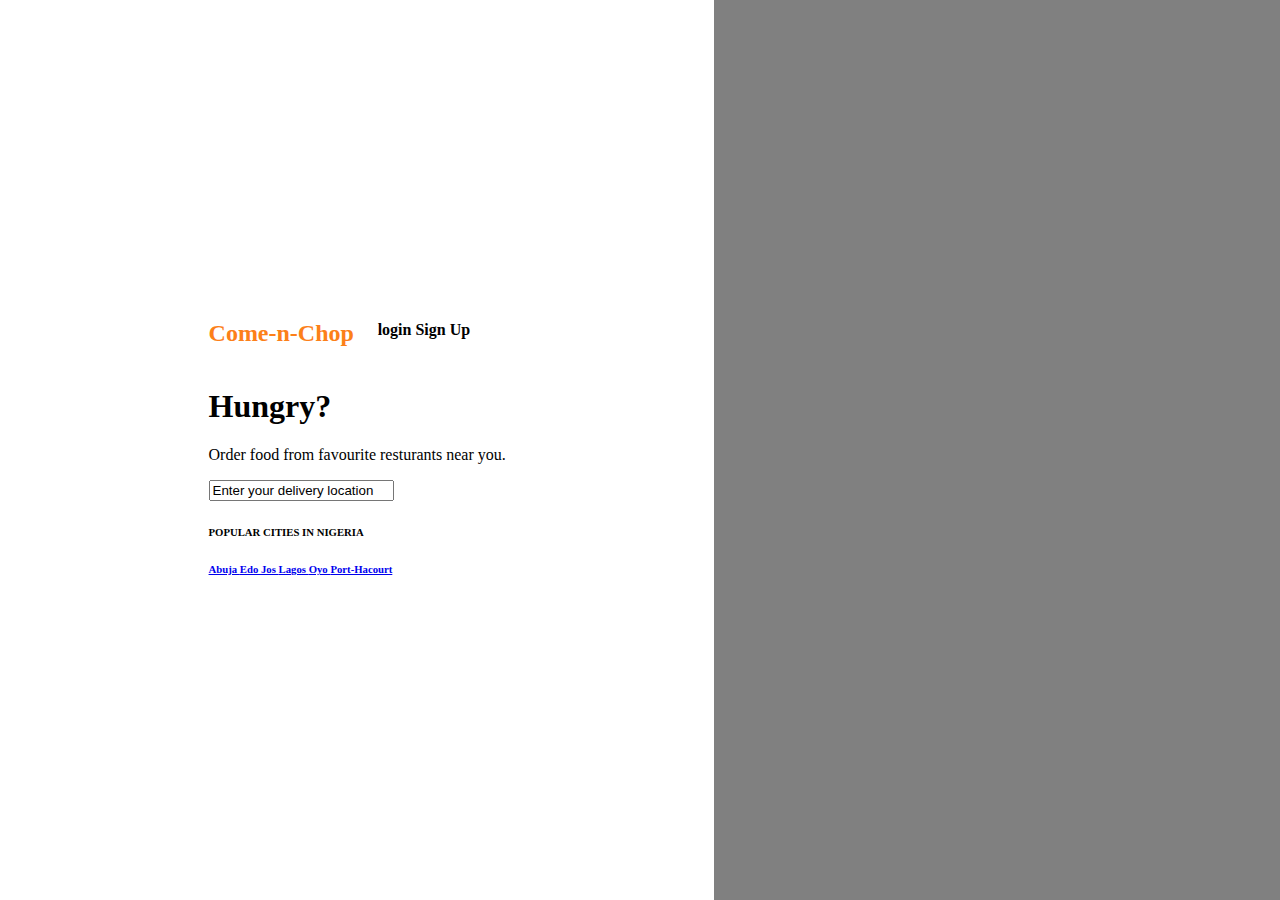
==== UI/index.html @ fb813dcf "Working on landing page" ====
<!DOCTYPE html>
<html lang="en">
<head>
    <meta charset="UTF-8">
    <meta name="viewport" content="width=device-width, initial-scale=1.0">
    <title>Order food online from Nigeria's best food delivery service</title>
    <link rel="stylesheet" href="assets/css/main.css">
</head>
<body>
    <main>
        <div class="first-customer-section">
            <div class="form">
                <div class="top">
                    <div class="logo"><h2>Come-n-Chop</h2></div>
                    <div class="access"><h4>login  Sign Up</h4></div>
                </div>
                <h1>Hungry?</h1>
                <p>Order food from favourite resturants near you.</p>

                <form action="">
                    <input type="text" value="Enter your delivery location">
                </form>

                <h6>POPULAR CITIES IN NIGERIA</h6>
                <h6><a href="#">Abuja </a><a href="#">Edo </a><a href="#">Jos </a><a href="#">Lagos </a><a href="#">Oyo </a><a href="#">Port-Hacourt </a></h6>
            </div>
            <div class="dish">
                
            </div>
        </div>
    </main>

    <footer>

    </footer>
</body>
</html>
---- UI/assets/css/main.css ----
body {
    margin: 0;
}

 h2 {
    color: #FC8019;
}

.first-customer-section {
    display: grid;
    grid-template-columns: auto auto auto auto auto;
    height: 100vh;
}

.dish {
    background-color: gray;
    grid-column-start: 3;
    grid-column-end: 6;
}

.form {
    grid-column-start: 1;
    grid-column-end: 3;
    margin: auto;
    padding: 20px;
}

.top {
    display: grid;
    grid-template-columns: auto auto auto auto auto;
}

.logo {
    grid-column-start: 1;
    grid-column-end: 3;
    /* background-color: red; */
}

.access {
    grid-column-start: 3;
    grid-column-end: 6;
    /* background-color: blue; */
}
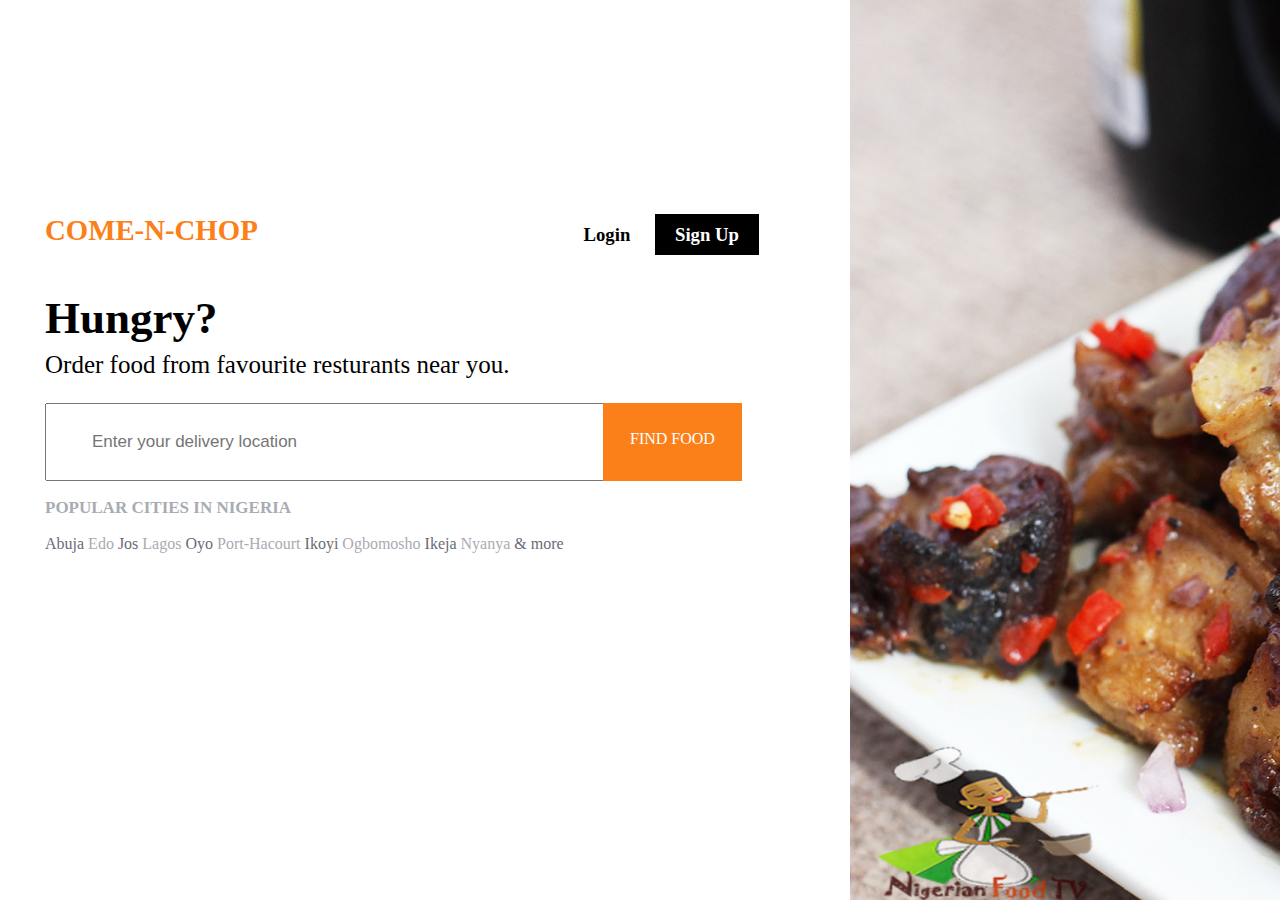
==== commit 2d26a636: "Updated landing page" ====
--- a/UI/index.html
+++ b/UI/index.html
@@ -12,20 +12,21 @@
             <div class="form">
                 <div class="top">
                     <div class="logo"><h2>Come-n-Chop</h2></div>
-                    <div class="access"><h4>login  Sign Up</h4></div>
+                    <div class="access"><h3><span class="login">Login</span>  <span class="signup">Sign Up</span></h3></div>
                 </div>
-                <h1>Hungry?</h1>
-                <p>Order food from favourite resturants near you.</p>
+                <h1><span class="title">Hungry?</span><br>
+                <span class="sub-title">Order food from favourite resturants near you.</span></h1>
 
-                <form action="">
-                    <input type="text" value="Enter your delivery location">
+                <form action="" class="inline-form">
+                    <input type="text" placeholder="Enter your delivery location">
+                    <div class="form-button">FIND FOOD</div>
                 </form>
 
-                <h6>POPULAR CITIES IN NIGERIA</h6>
-                <h6><a href="#">Abuja </a><a href="#">Edo </a><a href="#">Jos </a><a href="#">Lagos </a><a href="#">Oyo </a><a href="#">Port-Hacourt </a></h6>
+                <h3 class="popular">POPULAR CITIES IN NIGERIA</h3>
+                <a href="#">Abuja </a><a href="#">Edo </a><a href="#">Jos </a><a href="#">Lagos </a><a href="#">Oyo </a><a href="#">Port-Hacourt </a><a href="#">Ikoyi </a><a href="#">Ogbomosho </a><a href="#">Ikeja </a><a href="#">Nyanya </a><a href="#">& more </a>
             </div>
             <div class="dish">
-                
+
             </div>
         </div>
     </main>
--- a/UI/assets/css/main.css
+++ b/UI/assets/css/main.css
@@ -1,5 +1,10 @@
+input:focus {
+    border: #FC8019 2px solid;
+}
+
 body {
     margin: 0;
+    font-family: cursive;
 }
 
  h2 {
@@ -14,30 +19,116 @@
 
 .dish {
     background-color: gray;
-    grid-column-start: 3;
+    background-image: url("../img/meal3.png");
+    background-size: cover;
+    grid-column-start: 2;
     grid-column-end: 6;
 }
 
 .form {
     grid-column-start: 1;
-    grid-column-end: 3;
-    margin: auto;
-    padding: 20px;
+    grid-column-end: 2;
+    margin-left: 5vh;
+    margin-top: 10vh;
 }
 
 .top {
     display: grid;
     grid-template-columns: auto auto auto auto auto;
+    margin-top: 100px;
 }
 
 .logo {
     grid-column-start: 1;
-    grid-column-end: 3;
-    /* background-color: red; */
+    grid-column-end: 4;
+    font-family: cursive;
+    text-transform: uppercase;
+    font-size: larger;
+    margin-right: 30vh;
 }
 
 .access {
+    grid-column-start: 4;
+    grid-column-end: 6;
+    display: grid;
+    grid-template-columns: auto auto auto auto;
+    margin-top: 15px;
+    margin-left: -80px;
+}
+
+.signup {
+    color: white;
+    background-color: black;
+    padding: 10px 20px;
     grid-column-start: 3;
-    grid-column-end: 6;
-    /* background-color: blue; */
+}
+
+.login {
+    grid-column-start: 1;
+    grid-column-end: 2;
+    margin-right: 20px;
+}
+
+.login:hover {
+    color:  #FC8019;
+    cursor: pointer;
+}
+
+.signup:hover {
+    cursor: pointer;
+    box-shadow: black 0px 0px 5px;
+}
+
+.title {
+    font-size: 45px;
+    font-weight: 900;
+}
+
+.sub-title {
+    font-size: 25px;
+    font-weight: lighter;
+}
+
+input {
+    min-width: 30px;
+    width: 40vw;
+    height: 8vh;
+    padding-left: 5vh;
+    font-size: 17px;
+}
+
+
+
+.form-button {
+    color: white;
+    background-color: #FC8019;
+    line-height: 8vh;
+    margin-left: -5px;
+    padding: 0px 3vh;
+}
+
+.form-button:hover {
+    cursor: pointer;
+}
+
+a {
+    text-decoration: none;
+}
+
+a:nth-child(even) {
+    color: #a9abb2;
+}
+
+a:nth-child(odd) {
+    color: #686b78;
+}
+
+.popular {
+    color: #a9abb2;
+    font-size: 17px;
+}
+
+.inline-form {
+    display: flex;
+    flex-wrap: wrap;
 }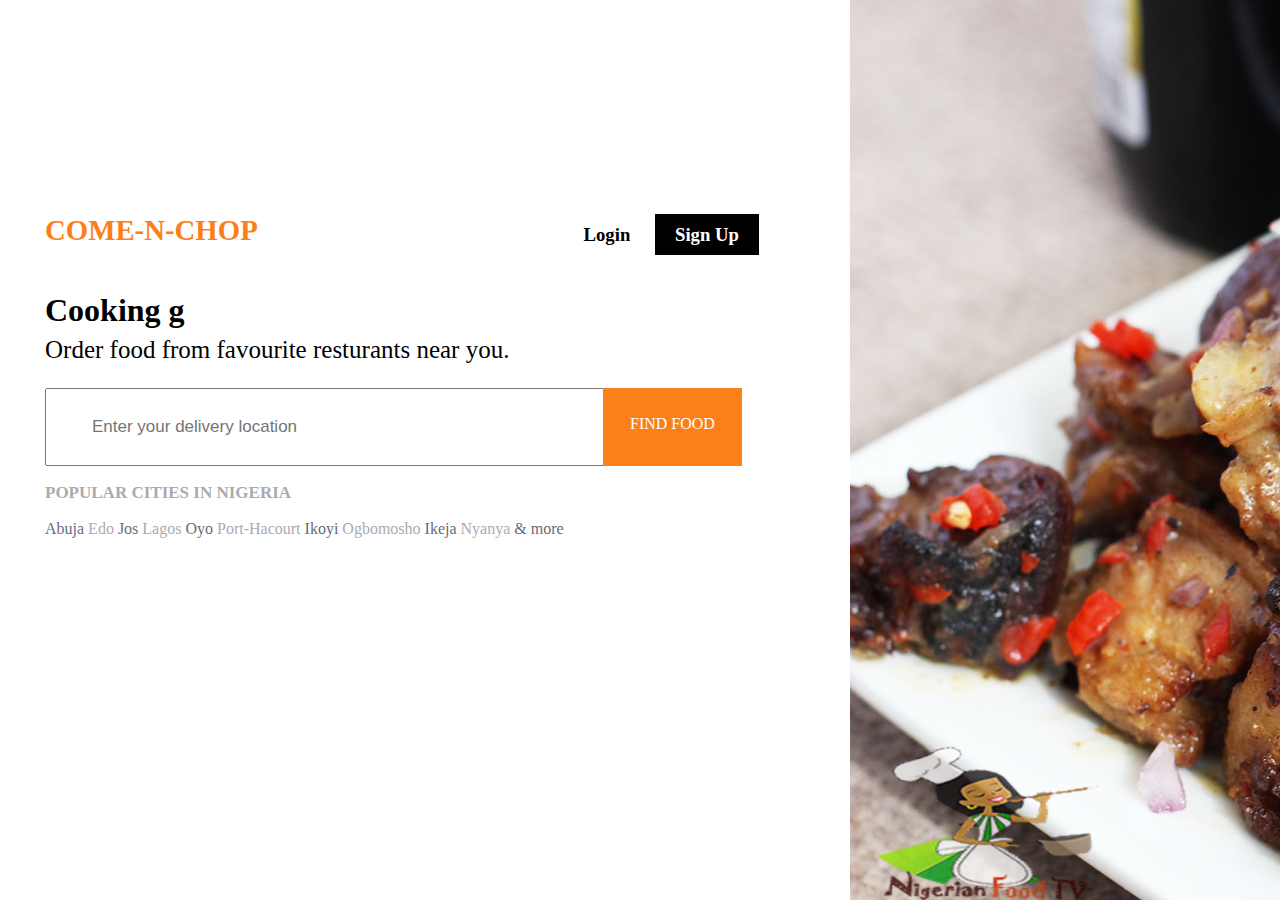
==== commit f203ecbd: "trying out some text aniimations" ====
--- a/UI/index.html
+++ b/UI/index.html
@@ -14,7 +14,7 @@
                     <div class="logo"><h2>Come-n-Chop</h2></div>
                     <div class="access"><h3><span class="login">Login</span>  <span class="signup">Sign Up</span></h3></div>
                 </div>
-                <h1><span class="title">Hungry?</span><br>
+                <h1><span id="title"></span><br>
                 <span class="sub-title">Order food from favourite resturants near you.</span></h1>
 
                 <form action="" class="inline-form">
@@ -34,5 +34,6 @@
     <footer>
 
     </footer>
+    <script src="assets/js/script.js"></script>
 </body>
 </html>--- a/UI/assets/css/main.css
+++ b/UI/assets/css/main.css
@@ -1,134 +1,126 @@
-input:focus {
-    border: #FC8019 2px solid;
+body {
+  margin: 0;
+  font-family: cursive;
 }
 
-body {
-    margin: 0;
-    font-family: cursive;
-}
-
- h2 {
-    color: #FC8019;
+h2 {
+  color: #FC8019;
 }
 
 .first-customer-section {
-    display: grid;
-    grid-template-columns: auto auto auto auto auto;
-    height: 100vh;
+  display: grid;
+  grid-template-columns: auto auto auto auto auto;
+  height: 100vh;
 }
 
 .dish {
-    background-color: gray;
-    background-image: url("../img/meal3.png");
-    background-size: cover;
-    grid-column-start: 2;
-    grid-column-end: 6;
+  background-color: gray;
+  background-image: url("../img/meal3.png");
+  background-size: cover;
+  grid-column-start: 2;
+  grid-column-end: 6;
 }
 
 .form {
-    grid-column-start: 1;
-    grid-column-end: 2;
-    margin-left: 5vh;
-    margin-top: 10vh;
+  grid-column-start: 1;
+  grid-column-end: 2;
+  margin-left: 5vh;
+  margin-top: 10vh;
 }
 
 .top {
-    display: grid;
-    grid-template-columns: auto auto auto auto auto;
-    margin-top: 100px;
+  display: grid;
+  grid-template-columns: auto auto auto auto auto;
+  margin-top: 100px;
 }
 
 .logo {
-    grid-column-start: 1;
-    grid-column-end: 4;
-    font-family: cursive;
-    text-transform: uppercase;
-    font-size: larger;
-    margin-right: 30vh;
+  grid-column-start: 1;
+  grid-column-end: 4;
+  font-family: cursive;
+  text-transform: uppercase;
+  font-size: larger;
+  margin-right: 30vh;
 }
 
 .access {
-    grid-column-start: 4;
-    grid-column-end: 6;
-    display: grid;
-    grid-template-columns: auto auto auto auto;
-    margin-top: 15px;
-    margin-left: -80px;
+  display: grid;
+  grid-template-columns: auto auto auto auto auto;
+  grid-column-start: 4;
+  grid-column-end: 6;
+  margin-top: 15px;
+  margin-left: -80px;
 }
 
 .signup {
-    color: white;
-    background-color: black;
-    padding: 10px 20px;
-    grid-column-start: 3;
+  color: white;
+  background-color: black;
+  padding: 10px 20px;
+  grid-column-start: 3;
+}
+.signup:hover {
+  cursor: pointer;
+  box-shadow: black 0px 0px 5px;
 }
 
 .login {
-    grid-column-start: 1;
-    grid-column-end: 2;
-    margin-right: 20px;
+  grid-column-start: 1;
+  grid-column-end: 2;
+  margin-right: 20px;
 }
-
 .login:hover {
-    color:  #FC8019;
-    cursor: pointer;
-}
-
-.signup:hover {
-    cursor: pointer;
-    box-shadow: black 0px 0px 5px;
+  color: #FC8019;
+  cursor: pointer;
 }
 
 .title {
-    font-size: 45px;
-    font-weight: 900;
+  font-size: 45px;
+  font-weight: 900;
 }
 
 .sub-title {
-    font-size: 25px;
-    font-weight: lighter;
+  font-size: 25px;
+  font-weight: lighter;
 }
 
 input {
-    min-width: 30px;
-    width: 40vw;
-    height: 8vh;
-    padding-left: 5vh;
-    font-size: 17px;
+  min-width: 30px;
+  width: 40vw;
+  height: 8vh;
+  padding-left: 5vh;
+  font-size: 17px;
+}
+input:focus {
+  border: #FC8019 1px solid;
 }
 
-
-
 .form-button {
-    color: white;
-    background-color: #FC8019;
-    line-height: 8vh;
-    margin-left: -5px;
-    padding: 0px 3vh;
+  color: white;
+  background-color: #FC8019;
+  line-height: 8vh;
+  margin-left: -5px;
+  padding: 0px 3vh;
 }
-
 .form-button:hover {
-    cursor: pointer;
+  cursor: pointer;
 }
 
 a {
-    text-decoration: none;
+  text-decoration: none;
 }
-
 a:nth-child(even) {
-    color: #a9abb2;
+  color: #a9abb2;
 }
-
 a:nth-child(odd) {
-    color: #686b78;
+  color: #686b78;
 }
 
 .popular {
-    color: #a9abb2;
-    font-size: 17px;
+  color: #a9abb2;
+  font-size: 17px;
 }
 
 .inline-form {
-    display: flex;
-    flex-wrap: wrap;
+  display: flex;
+  flex-wrap: wrap;
 }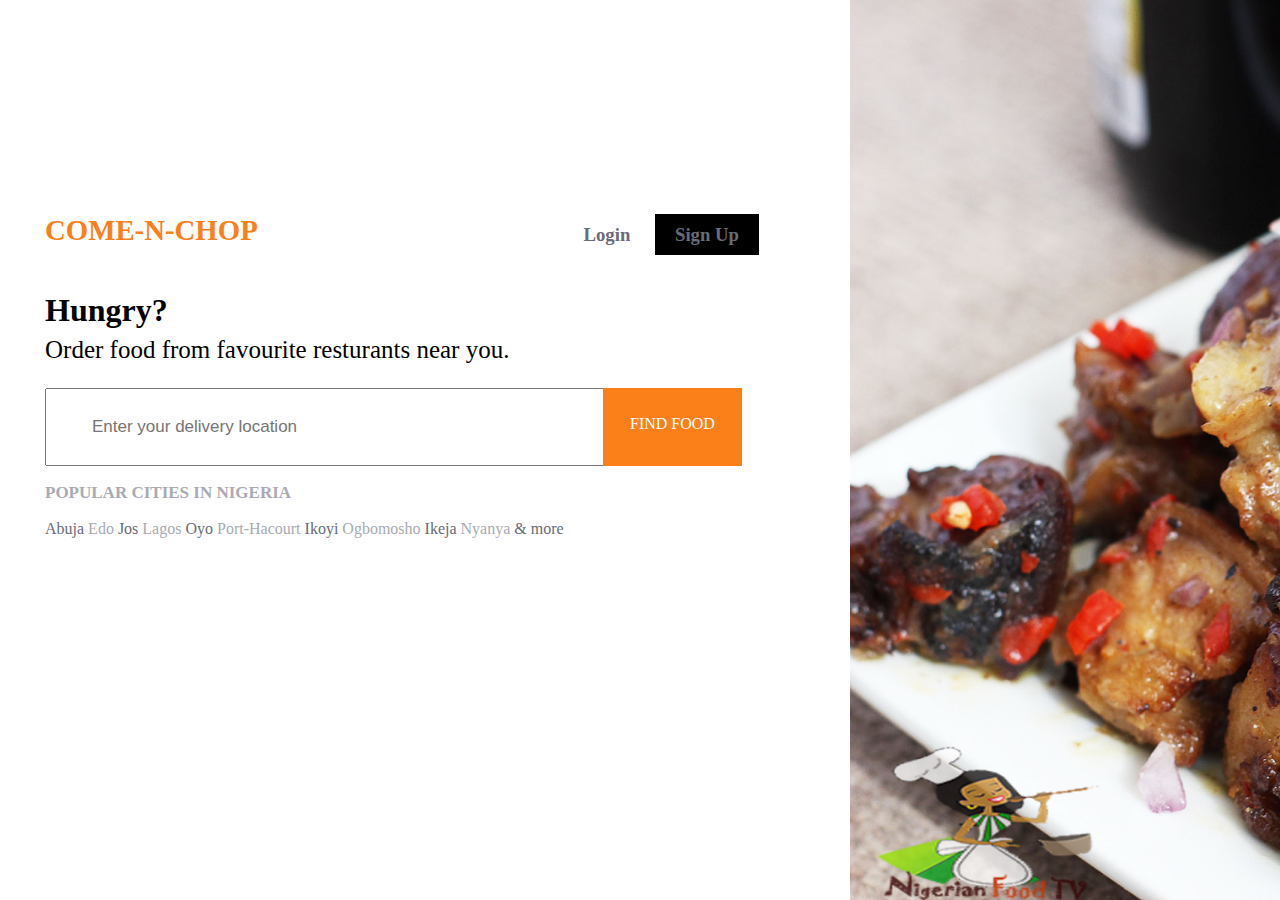
==== commit 32176958: "Updated Login/signup pages" ====
--- a/UI/index.html
+++ b/UI/index.html
@@ -12,9 +12,9 @@
             <div class="form">
                 <div class="top">
                     <div class="logo"><h2>Come-n-Chop</h2></div>
-                    <div class="access"><h3><span class="login">Login</span>  <span class="signup">Sign Up</span></h3></div>
+                    <div class="access"><h3><span class="login"><a href="login/index.html">Login</a></span>  <span class="signup"><a href="signup/index.html">Sign Up</a></span></h3></div>
                 </div>
-                <h1><span id="title"></span><br>
+                <h1><span id="title">Hungry?</span><br>
                 <span class="sub-title">Order food from favourite resturants near you.</span></h1>
 
                 <form action="" class="inline-form">
--- a/UI/assets/css/main.css
+++ b/UI/assets/css/main.css
@@ -62,13 +62,19 @@
   cursor: pointer;
   box-shadow: black 0px 0px 5px;
 }
+.signup a {
+  color: white;
+}
+.signup a:hover {
+  color: white;
+}
 
 .login {
   grid-column-start: 1;
   grid-column-end: 2;
   margin-right: 20px;
 }
-.login:hover {
+.login a:hover {
   color: #FC8019;
   cursor: pointer;
 }
@@ -123,4 +129,41 @@
 .inline-form {
   display: flex;
   flex-wrap: wrap;
+}
+
+.login-form {
+  text-align: center;
+  margin: 70px 0;
+}
+.login-form h1 {
+  margin: 20px 0;
+}
+.login-form input {
+  width: 300px;
+  height: 70px;
+}
+.login-form input:focus {
+  border: #FC8019 solid 1px;
+}
+.login-form button {
+  width: 340px;
+  height: 50px;
+  margin: 20px 0;
+  font-family: cursive;
+  color: white;
+  font-weight: 700;
+  background-color: #FC8019;
+}
+.login-form .new {
+  text-align: center;
+}
+.login-form .new a {
+  color: #FC8019;
+}
+.login-form .logo {
+  text-align: center;
+  width: 100%;
+}
+.login-form .logo a {
+  color: #FC8019;
 }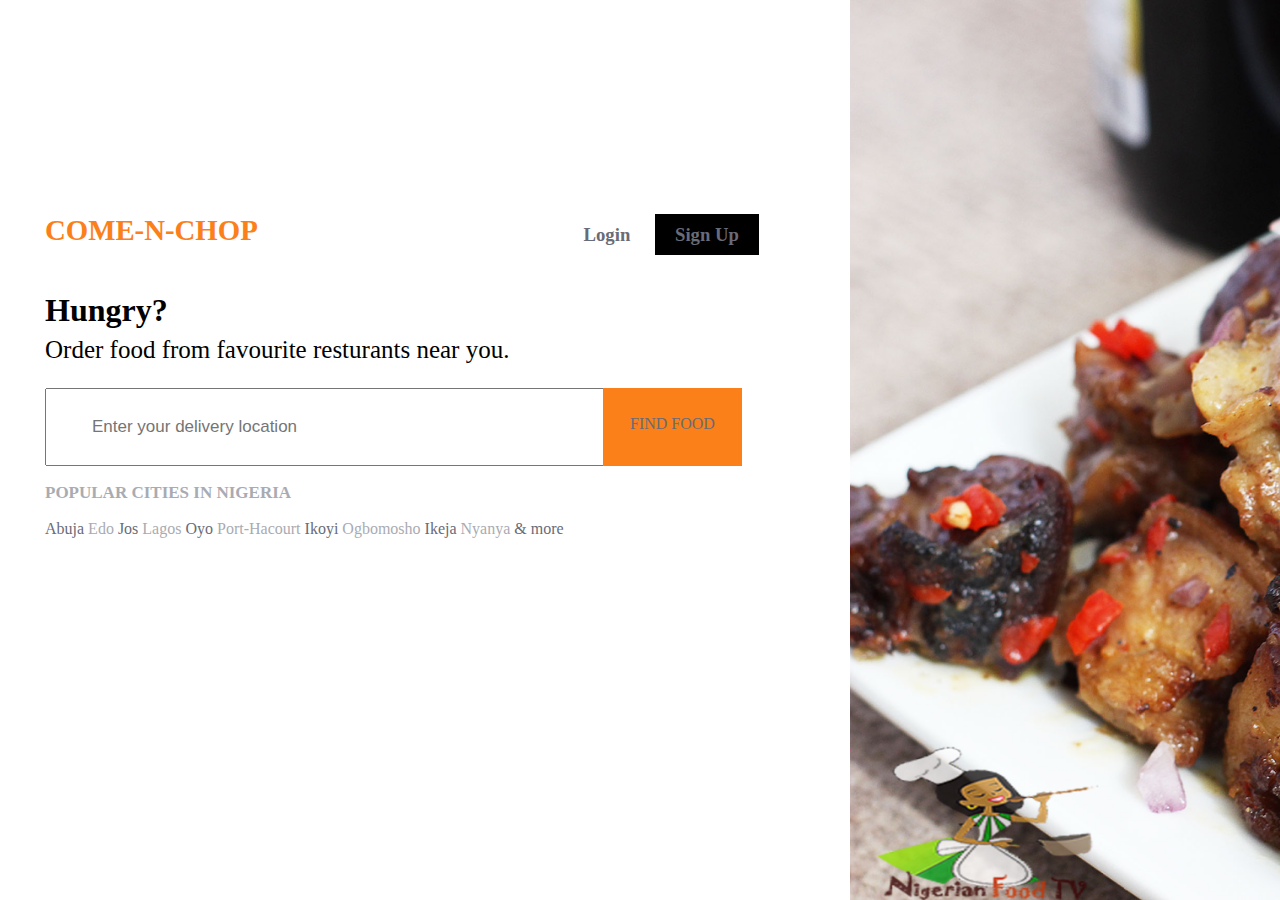
==== commit d0cf2f25: "Only meal description page left" ====
--- a/UI/index.html
+++ b/UI/index.html
@@ -12,14 +12,14 @@
             <div class="form">
                 <div class="top">
                     <div class="logo"><h2>Come-n-Chop</h2></div>
-                    <div class="access"><h3><span class="login"><a href="login/index.html">Login</a></span>  <span class="signup"><a href="signup/index.html">Sign Up</a></span></h3></div>
+                    <div class="access"><h3><span class="login"><a href="consumer-login/index.html">Login</a></span>  <span class="signup"><a href="consumer-signup/index.html">Sign Up</a></span></h3></div>
                 </div>
                 <h1><span id="title">Hungry?</span><br>
                 <span class="sub-title">Order food from favourite resturants near you.</span></h1>
 
                 <form action="" class="inline-form">
                     <input type="text" placeholder="Enter your delivery location">
-                    <div class="form-button">FIND FOOD</div>
+                    <div class="form-button"><a href="consumer-dashboard/index.html">FIND FOOD</a></div>
                 </form>
 
                 <h3 class="popular">POPULAR CITIES IN NIGERIA</h3>
--- a/UI/assets/css/main.css
+++ b/UI/assets/css/main.css
@@ -107,8 +107,12 @@
   margin-left: -5px;
   padding: 0px 3vh;
 }
+.form-button a {
+  color: white;
+}
 .form-button:hover {
   cursor: pointer;
+  color: white;
 }
 
 a {
@@ -154,6 +158,9 @@
   font-weight: 700;
   background-color: #FC8019;
 }
+.login-form button a {
+  color: white;
+}
 .login-form .new {
   text-align: center;
 }
@@ -166,4 +173,131 @@
 }
 .login-form .logo a {
   color: #FC8019;
+}
+
+.header {
+  width: 100%;
+}
+.header .header-logo {
+  width: 35%;
+  margin-top: 10px;
+  color: #FC8019;
+  text-align: center;
+  float: left;
+}
+.header .header-logo a {
+  color: #FC8019;
+}
+.header .header-menus {
+  float: right;
+  width: 65%;
+  text-align: right;
+  margin-top: 20px;
+}
+.header .header-menus .header-menu-list, .header .header-menus .hotlines {
+  margin: 0 30px;
+}
+.header .header-menus .header-menu-list .cart-num, .header .header-menus .hotlines .cart-num {
+  background-color: #FC8019;
+  padding: 5px;
+  color: white;
+}
+.header .header-menus .hotlines {
+  color: #FC8019;
+}
+
+.main {
+  width: 100%;
+}
+.main .left-panel {
+  width: 30%;
+  float: left;
+  margin-top: 8px;
+}
+.main .left-panel p {
+  width: 92.5%;
+  padding-left: 30px;
+  padding-top: 20px;
+  height: 50px;
+  border: black solid 1px;
+  margin: 0;
+}
+.main .left-panel p:hover {
+  color: #FC8019;
+  cursor: pointer;
+}
+.main .left-panel .available {
+  width: 93%;
+  line-height: 60px;
+  background-color: #FC8019;
+  color: white;
+  padding-left: 30px;
+}
+.main .left-panel a {
+  width: 100%;
+  padding-left: 30px;
+  height: 50px;
+  line-height: 60px;
+  border: black solid 1px;
+}
+.main .left-panel input {
+  width: 100%;
+  margin: 0;
+}
+.main .center {
+  width: 70%;
+  float: right;
+}
+.main .center .menu-items {
+  border: black solid 1px;
+  border-radius: 10px;
+  margin-left: 20px;
+  width: 15vw;
+  display: inline-block;
+  height: 15vw;
+  margin-bottom: 20px;
+}
+.main .center .menu-items .menu-items-left {
+  width: 60%;
+  float: left;
+  padding-left: 20px;
+}
+.main .center .menu-items .menu-items-left input {
+  width: 10%;
+}
+.main .center .menu-items .menu-items-right {
+  width: 30%;
+  float: right;
+  text-align: center;
+  font-size: 30px;
+}
+.main .center .menu-items:hover {
+  cursor: pointer;
+}
+.main .center .menu-items:hover .food {
+  color: #FC8019;
+}
+.main .center .menu-items .cost-order {
+  width: 100%;
+  margin-top: 120px;
+}
+.main .center .menu-items .cost-order .cost {
+  width: 39%;
+  float: left;
+  padding-left: 10px;
+}
+.main .center .menu-items .cost-order .cost:hover {
+  color: black;
+}
+.main .center .menu-items .cost-order .order {
+  width: 39%;
+  float: right;
+  margin: 0 10px;
+  border: #FC8019 dashed 1px;
+  padding-left: 10px;
+  color: #FC8019;
+}
+.main .center .menu-items .cost-order .order:hover {
+  background-color: #FC8019;
+  color: white;
 }